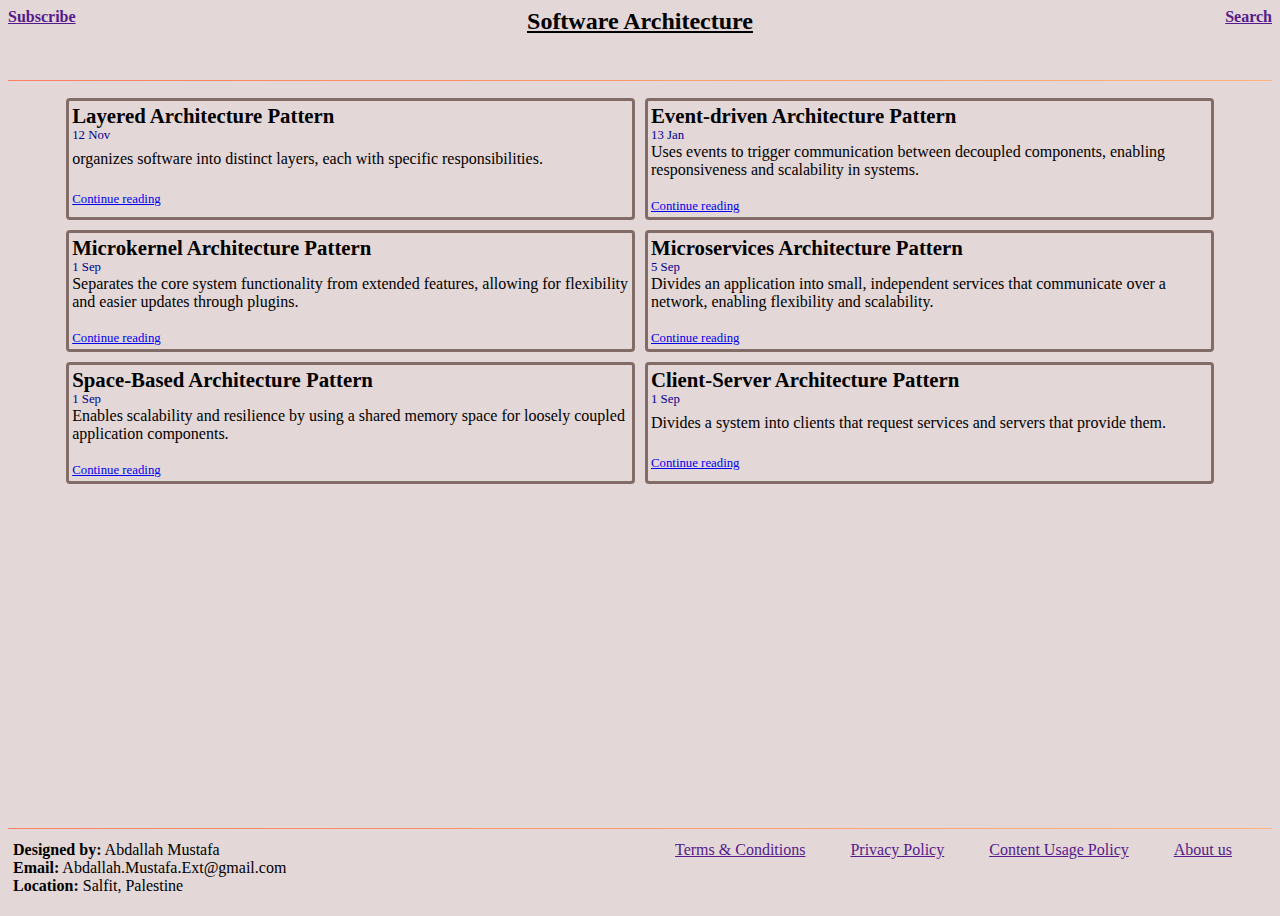
==== index.html @ 1bb42cff "type: feat" ====
<!DOCTYPE html>
<html>
    <head>
        <meta charset="utf-8">
        <title>Software Architecture</title>
        <link rel="stylesheet" href="./static/index-style.css">
        
    </head>
    <body>
        <div class="main-grid">
            <div class="header">
                <div class="header-flex-box">
                    <div class="subscribe-link"><a href=""><b>Subscribe</b></a></div>
                    <div class="title-text"><b>Software Architecture</b></div>
                    <div class="search-icon"><a href=""><b>Search</b></a></div>
                </div>
            </div>
            <div class="line-break-top"></div>
            <div class="content">
                <div class="content-grid">
                    <div class="topic-card">
                        <div class="topic-card-title">Layered Architecture Pattern</div>
                        <div class="topic-card-date">12 Nov</div>
                        <div class="topic-card-description">organizes software into distinct layers, each with specific responsibilities.</div>
                        <div class="topic-card-link"><a href="./subPages/LayeredArch.html">Continue reading</a></div>
                    </div>
                    
                    <div class="topic-card">
                        <div class="topic-card-title">Event-driven Architecture Pattern</div>
                        <div class="topic-card-date">13 Jan</div>
                        <div class="topic-card-description">Uses events to trigger communication between decoupled components, enabling responsiveness and scalability in systems.</div>
                        <div class="topic-card-link"><a href="./subPages/event-drivenArch.html">Continue reading</a></div>
                    </div>

                    <div class="topic-card">
                        <div class="topic-card-title">Microkernel Architecture Pattern</div>
                        <div class="topic-card-date">1 Sep</div>
                        <div class="topic-card-description">Separates the core system functionality from extended features, allowing for flexibility and easier updates through plugins.</div>
                        <div class="topic-card-link"><a href="./subPages/Microkernel.html">Continue reading</a></div>
                    </div>

                    <div class="topic-card">
                        <div class="topic-card-title">Microservices Architecture Pattern</div>
                        <div class="topic-card-date">5 Sep</div>
                        <div class="topic-card-description">Divides an application into small, independent services that communicate over a network, enabling flexibility and scalability.</div>
                        <div class="topic-card-link"><a href="./subPages/microservice.html">Continue reading</a></div>
                    </div>


                    <div class="topic-card">
                        <div class="topic-card-title">Space-Based Architecture Pattern</div>
                        <div class="topic-card-date">1 Sep</div>
                        <div class="topic-card-description">Enables scalability and resilience by using a shared memory space for loosely coupled application components.</div>
                        <div class="topic-card-link"><a href="./subPages/SpaceBasedArch.html">Continue reading</a></div>
                    </div>

                    <div class="topic-card">
                        <div class="topic-card-title">Client-Server Architecture Pattern</div>
                        <div class="topic-card-date">1 Sep</div>
                        <div class="topic-card-description">Divides a system into clients that request services and servers that provide them.</div>
                        <div class="topic-card-link"><a href="./subPages/client-serverArch.html">Continue reading</a></div>
                    </div>

                    


                </div>
            </div>
            <div class="line-break-bottom"></div>
            <div class="footer">
                <div class="footer-main-grid">
                    <div class="footer-contact-info">
                        <div> <b>Designed by:</b> Abdallah Mustafa</div>
                        <div> <b>Email:</b> Abdallah.Mustafa.Ext@gmail.com</div>
                        <div> <b>Location:</b> Salfit, Palestine</div>
                    </div>
                    <div class="footer-box">
                        <div><a href="">Terms & Conditions</a></div>
                        <div><a href="">Privacy Policy</a></div>
                        <div><a href="">Content Usage Policy</a></div>
                        <div><a href="">About us</a></div>
                    </div>

                </div>
            </div>
            
        </div>
    </body>
</html>
---- static/index-style.css ----
@import url("footer.css");
@import url("header.css");
@import url("line-break.css");


body{
    font-size: 16px;
    background-color: rgb(228, 215, 215);
}

.main-grid{
        display:grid;
        grid-template-columns: 100%;
        grid-template-rows: 8vh 2vh 80vh 2vh 8vh;
        grid-template-areas: 
           "hd"
           "br1"
           "main"
           "br2"
           "ft";
        /*border: 2px solid yellow;*/
}


.header{
    grid-area: hd;
}

.content{
    grid-area: main;
}

 /*Content Section*/

.content-grid{
    display:grid;
    grid-template-columns: 45% 45%;
    grid-template-rows: 1fr 1fr 1fr;
    grid-template-areas: 
       "topic-1 topic-2"
       "topic-3 topic-4"
       "topic-5 topic-6";
    /*border: 2px solid red;*/
    gap: 10px;
    justify-content: center;
    padding-bottom: 10px;
}

.topic-card{
    display: flex;
    flex-direction: column;
    align-items: stretch;
    justify-content: space-evenly;
    border: 3px solid #826c68;
    border-radius: 4px;
    padding: 3px;
    
}
.topic-card-title{
    font-size: 1.3em;
    font-weight: bold;
    flex: 1;
}
.topic-card-date{
    color: darkblue;
    font-size: 0.8em;
    flex: 1;
}
.topic-card-description{
    color: rgb(0, 0, 0);
    font-size: 1em;
    flex: 1;
}
.topic-card-link{
    color: rgb(80, 80, 171);
    font-size: 0.8em;
    flex: 1;
   padding-top: 20px;
}




@media(max-width:700px) {
  
    body{
        font-size: 12px;
    }


    .main-grid{
        display:grid;
        grid-template-columns: 100%;
        grid-template-rows: 50px 20px 700px 20px 80px;
        grid-template-areas: 
           "hd"
           "br1"
           "main"
           "br2"
           "ft";
        /*border: 2px solid yellow;*/
     }

.content-grid{
    display:grid;
    grid-template-columns: 90%;
    grid-template-rows: 1fr 1fr 1fr 1fr 1fr 1fr;
    grid-template-areas: 
       "topic-1"
       "topic-2"
       "topic-3"
       "topic-4"
       "topic-5"
       "topic-6";
    /*border: 2px solid red;*/
    gap: 10px;
    justify-content: center;
    padding-bottom: 10px;
}



}
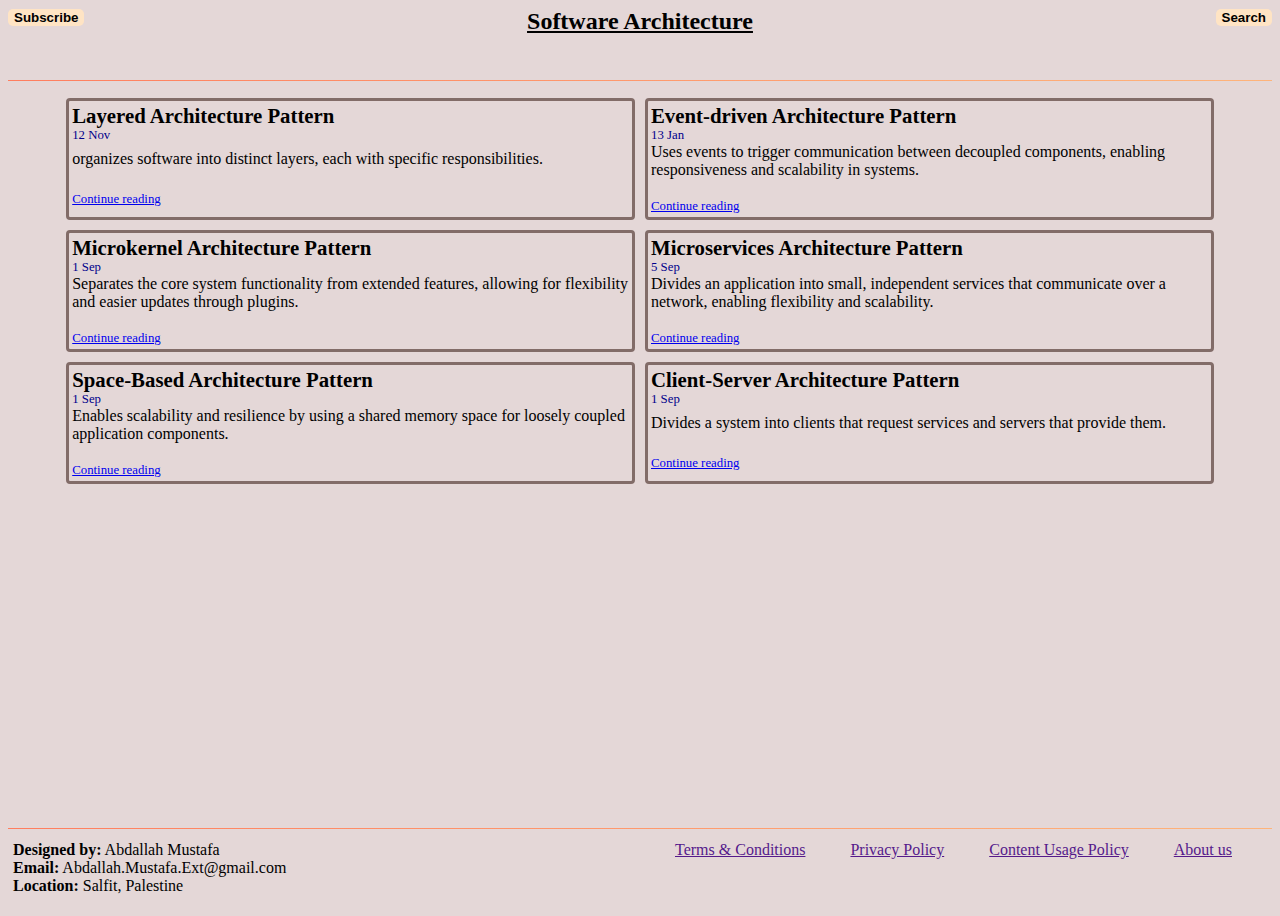
==== commit 80f1b596: "Req16: Replace the anchors in the header." ====
--- a/index.html
+++ b/index.html
@@ -10,9 +10,9 @@
         <div class="main-grid">
             <div class="header">
                 <div class="header-flex-box">
-                    <div class="subscribe-link"><a href=""><b>Subscribe</b></a></div>
+                    <div class="subscribe-link"><button type="button"><b>Subscribe</b></button></div>
                     <div class="title-text"><b>Software Architecture</b></div>
-                    <div class="search-icon"><a href=""><b>Search</b></a></div>
+                    <div class="search-icon"><button type="button"><b>Search</b></button></div>
                 </div>
             </div>
             <div class="line-break-top"></div>
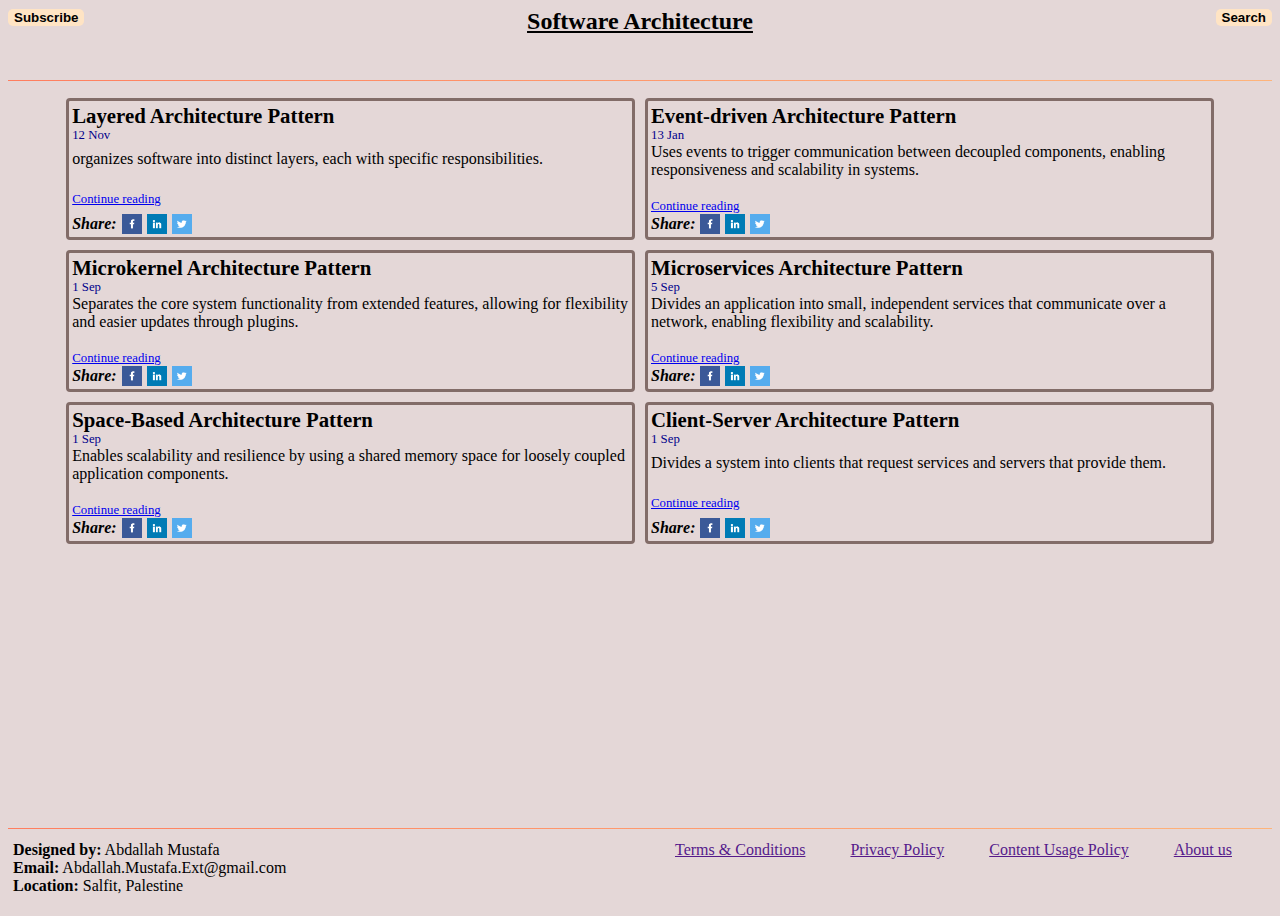
==== commit 81a2311b: "Req17: Adding the ability to share Articles in the social media( Facebook, LinkedIn, Twitter)" ====
--- a/index.html
+++ b/index.html
@@ -23,6 +23,11 @@
                         <div class="topic-card-date">12 Nov</div>
                         <div class="topic-card-description">organizes software into distinct layers, each with specific responsibilities.</div>
                         <div class="topic-card-link"><a href="./subPages/LayeredArch.html">Continue reading</a></div>
+                        <div class="topic-card-share"><em><b>Share:</b></em>
+                            <img src="./images/icons/FaceBook1.png" width="20px" height="20px">
+                            <img src="./images/icons/LinkedIn1.png" width="20px" height="20px">
+                            <img src="./images/icons/Twitter1.png" width="20px" height="20px">
+                        </div>
                     </div>
                     
                     <div class="topic-card">
@@ -30,6 +35,11 @@
                         <div class="topic-card-date">13 Jan</div>
                         <div class="topic-card-description">Uses events to trigger communication between decoupled components, enabling responsiveness and scalability in systems.</div>
                         <div class="topic-card-link"><a href="./subPages/event-drivenArch.html">Continue reading</a></div>
+                        <div class="topic-card-share"><em><b>Share:</b></em>
+                            <img src="./images/icons/FaceBook1.png" width="20px" height="20px">
+                            <img src="./images/icons/LinkedIn1.png" width="20px" height="20px">
+                            <img src="./images/icons/Twitter1.png" width="20px" height="20px">
+                        </div>
                     </div>
 
                     <div class="topic-card">
@@ -37,6 +47,11 @@
                         <div class="topic-card-date">1 Sep</div>
                         <div class="topic-card-description">Separates the core system functionality from extended features, allowing for flexibility and easier updates through plugins.</div>
                         <div class="topic-card-link"><a href="./subPages/Microkernel.html">Continue reading</a></div>
+                        <div class="topic-card-share"><em><b>Share:</b></em>
+                            <img src="./images/icons/FaceBook1.png" width="20px" height="20px">
+                            <img src="./images/icons/LinkedIn1.png" width="20px" height="20px">
+                            <img src="./images/icons/Twitter1.png" width="20px" height="20px">
+                        </div>
                     </div>
 
                     <div class="topic-card">
@@ -44,6 +59,11 @@
                         <div class="topic-card-date">5 Sep</div>
                         <div class="topic-card-description">Divides an application into small, independent services that communicate over a network, enabling flexibility and scalability.</div>
                         <div class="topic-card-link"><a href="./subPages/microservice.html">Continue reading</a></div>
+                        <div class="topic-card-share"><em><b>Share:</b></em>
+                            <img src="./images/icons/FaceBook1.png" width="20px" height="20px">
+                            <img src="./images/icons/LinkedIn1.png" width="20px" height="20px">
+                            <img src="./images/icons/Twitter1.png" width="20px" height="20px">
+                        </div>
                     </div>
 
 
@@ -52,6 +72,11 @@
                         <div class="topic-card-date">1 Sep</div>
                         <div class="topic-card-description">Enables scalability and resilience by using a shared memory space for loosely coupled application components.</div>
                         <div class="topic-card-link"><a href="./subPages/SpaceBasedArch.html">Continue reading</a></div>
+                        <div class="topic-card-share"><em><b>Share:</b></em>
+                            <img src="./images/icons/FaceBook1.png" width="20px" height="20px">
+                            <img src="./images/icons/LinkedIn1.png" width="20px" height="20px">
+                            <img src="./images/icons/Twitter1.png" width="20px" height="20px">
+                        </div>
                     </div>
 
                     <div class="topic-card">
@@ -59,6 +84,11 @@
                         <div class="topic-card-date">1 Sep</div>
                         <div class="topic-card-description">Divides a system into clients that request services and servers that provide them.</div>
                         <div class="topic-card-link"><a href="./subPages/client-serverArch.html">Continue reading</a></div>
+                        <div class="topic-card-share"><em><b>Share:</b></em>
+                            <img src="./images/icons/FaceBook1.png" width="20px" height="20px">
+                            <img src="./images/icons/LinkedIn1.png" width="20px" height="20px">
+                            <img src="./images/icons/Twitter1.png" width="20px" height="20px">
+                        </div>
                     </div>
 
                     
--- a/static/index-style.css
+++ b/static/index-style.css
@@ -56,6 +56,21 @@
     padding: 3px;
     
 }
+
+
+
+.topic-card-share {
+    display: flex;
+    flex-direction: row;
+    align-items: center; /* Center vertically */
+    justify-content:left;
+    gap: 5px;
+}
+.topic-card-share > img:hover{
+    opacity:0.5;
+    cursor: pointer;
+}
+
 .topic-card-title{
     font-size: 1.3em;
     font-weight: bold;
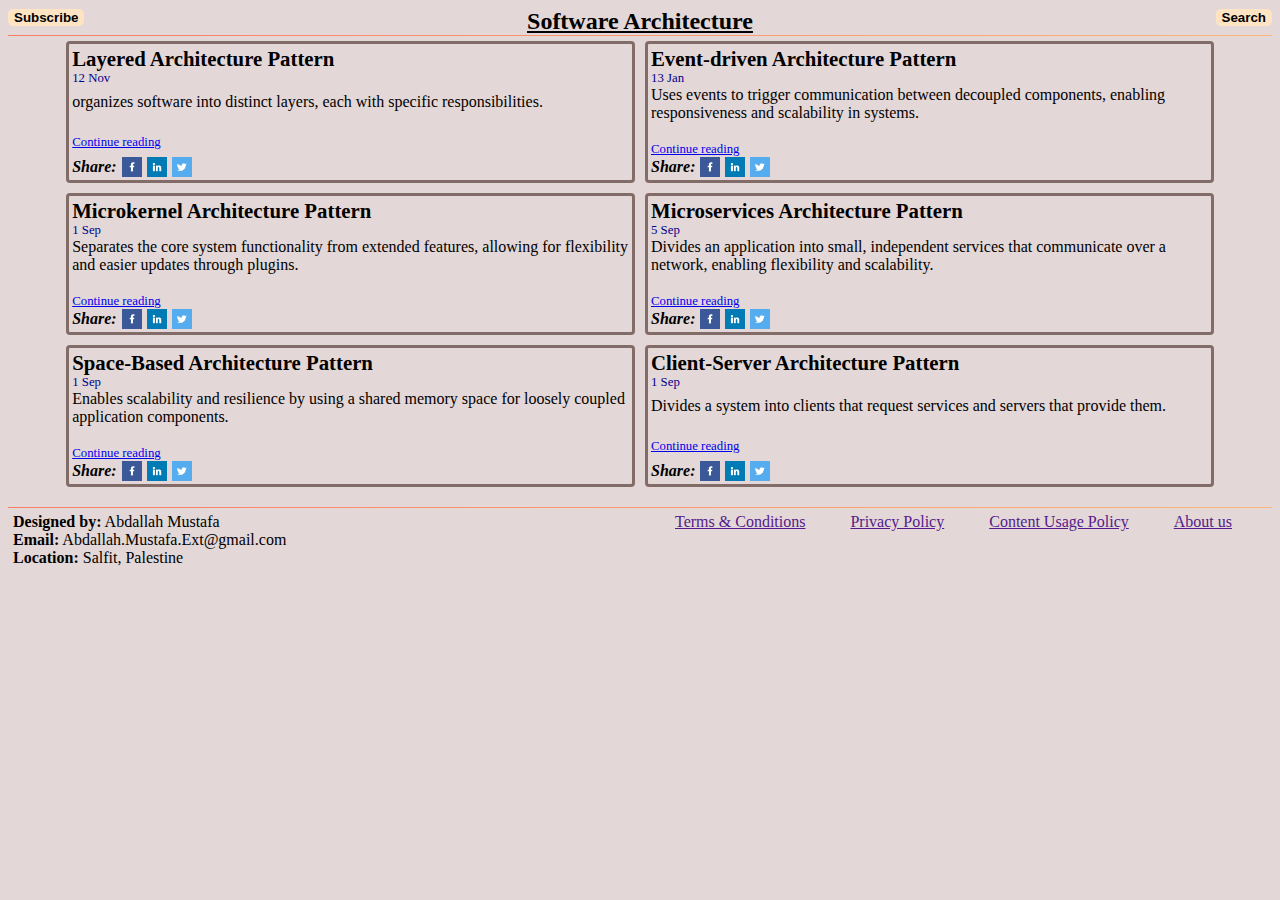
==== commit 7ef2fb0d: "Req20: Fix Responivness for small screen by adding meta tag in header." ====
--- a/index.html
+++ b/index.html
@@ -4,6 +4,7 @@
         <meta charset="utf-8">
         <title>Software Architecture</title>
         <link rel="stylesheet" href="./static/index-style.css">
+        <meta name="viewport" content="width=device-width, initial-scale=1.0">
         
     </head>
     <body>
--- a/static/index-style.css
+++ b/static/index-style.css
@@ -6,12 +6,14 @@
 body{
     font-size: 16px;
     background-color: rgb(228, 215, 215);
+    min-width: 300px;
+    
 }
 
 .main-grid{
         display:grid;
         grid-template-columns: 100%;
-        grid-template-rows: 8vh 2vh 80vh 2vh 8vh;
+        grid-template-rows: 8vh 2vh auto 10x 8px;
         grid-template-areas: 
            "hd"
            "br1"
@@ -106,7 +108,7 @@
     .main-grid{
         display:grid;
         grid-template-columns: 100%;
-        grid-template-rows: 50px 20px 700px 20px 80px;
+        grid-template-rows: 50px 20px auto auto auto;
         grid-template-areas: 
            "hd"
            "br1"
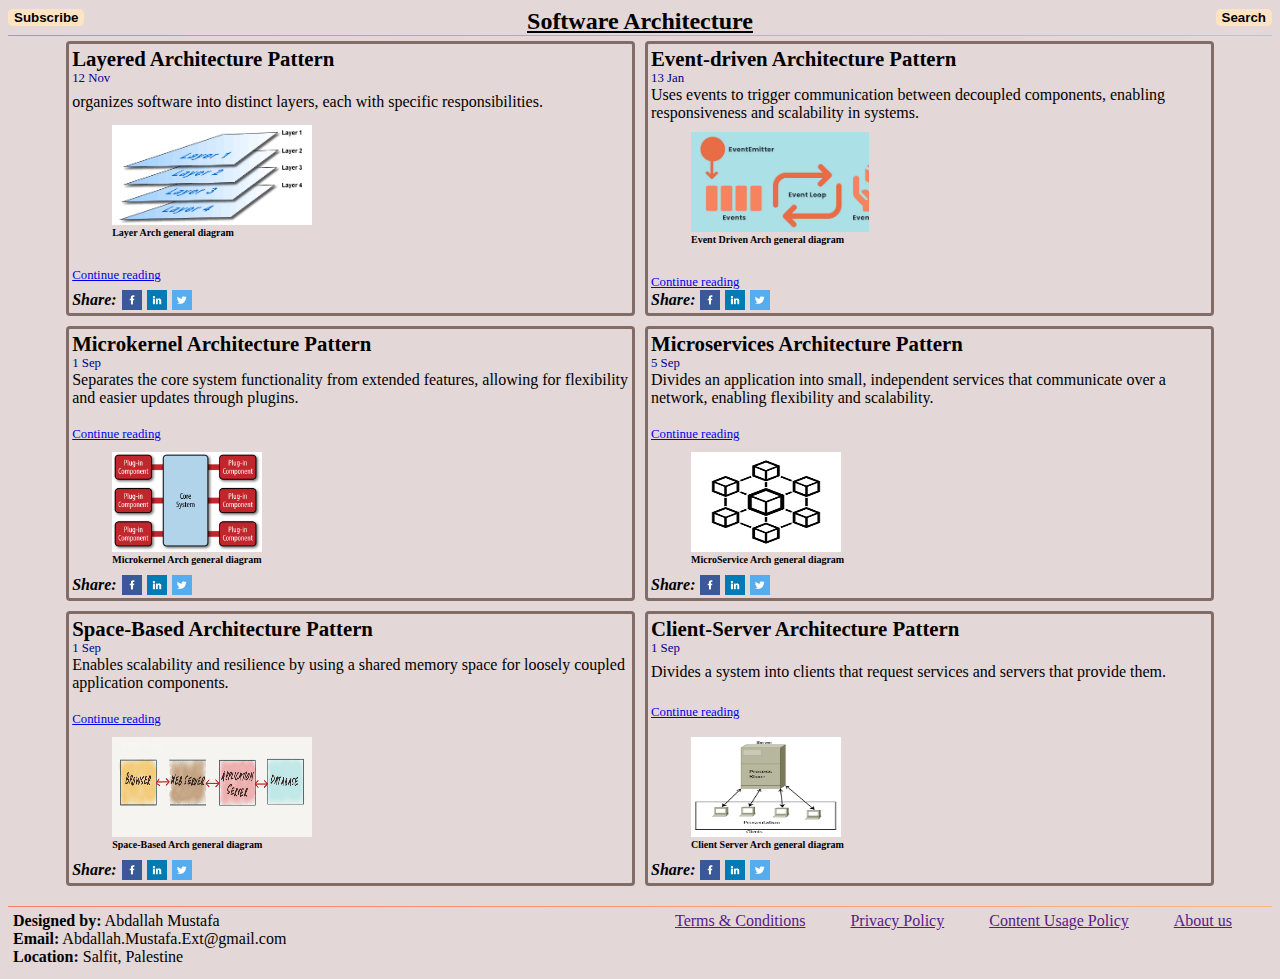
==== commit 2d6a7812: "Req35: Adding Picture for each card in the main page." ====
--- a/index.html
+++ b/index.html
@@ -23,6 +23,10 @@
                         <div class="topic-card-title">Layered Architecture Pattern</div>
                         <div class="topic-card-date">12 Nov</div>
                         <div class="topic-card-description">organizes software into distinct layers, each with specific responsibilities.</div>
+                        <figure class="topic-card-figureCaption">
+                            <img src="./images/icons/layerIcon.gif">
+                            <figcaption>Layer Arch general diagram</figcaption>
+                        </figure>
                         <div class="topic-card-link"><a href="./subPages/LayeredArch.html">Continue reading</a></div>
                         <div class="topic-card-share"><em><b>Share:</b></em>
                             <img src="./images/icons/FaceBook1.png" width="20px" height="20px">
@@ -35,6 +39,10 @@
                         <div class="topic-card-title">Event-driven Architecture Pattern</div>
                         <div class="topic-card-date">13 Jan</div>
                         <div class="topic-card-description">Uses events to trigger communication between decoupled components, enabling responsiveness and scalability in systems.</div>
+                        <figure class="topic-card-figureCaption">
+                            <img src="./images/icons/event_driven_Icon.jpg">
+                            <figcaption>Event Driven Arch general diagram</figcaption>
+                        </figure>
                         <div class="topic-card-link"><a href="./subPages/event-drivenArch.html">Continue reading</a></div>
                         <div class="topic-card-share"><em><b>Share:</b></em>
                             <img src="./images/icons/FaceBook1.png" width="20px" height="20px">
@@ -48,6 +56,11 @@
                         <div class="topic-card-date">1 Sep</div>
                         <div class="topic-card-description">Separates the core system functionality from extended features, allowing for flexibility and easier updates through plugins.</div>
                         <div class="topic-card-link"><a href="./subPages/Microkernel.html">Continue reading</a></div>
+                        <figure class="topic-card-figureCaption">
+                            <img src="./images/icons/microkernal.png">
+                            <figcaption>Microkernel Arch general diagram</figcaption>
+                        </figure>
+        
                         <div class="topic-card-share"><em><b>Share:</b></em>
                             <img src="./images/icons/FaceBook1.png" width="20px" height="20px">
                             <img src="./images/icons/LinkedIn1.png" width="20px" height="20px">
@@ -60,6 +73,11 @@
                         <div class="topic-card-date">5 Sep</div>
                         <div class="topic-card-description">Divides an application into small, independent services that communicate over a network, enabling flexibility and scalability.</div>
                         <div class="topic-card-link"><a href="./subPages/microservice.html">Continue reading</a></div>
+                        <figure class="topic-card-figureCaption">
+                            <img src="./images/icons/microservice.png">
+                            <figcaption>MicroService Arch general diagram</figcaption>
+                        </figure>
+                        
                         <div class="topic-card-share"><em><b>Share:</b></em>
                             <img src="./images/icons/FaceBook1.png" width="20px" height="20px">
                             <img src="./images/icons/LinkedIn1.png" width="20px" height="20px">
@@ -73,6 +91,11 @@
                         <div class="topic-card-date">1 Sep</div>
                         <div class="topic-card-description">Enables scalability and resilience by using a shared memory space for loosely coupled application components.</div>
                         <div class="topic-card-link"><a href="./subPages/SpaceBasedArch.html">Continue reading</a></div>
+                        <figure class="topic-card-figureCaption">
+                            <img src="./images/icons/spacebasedArch.png">
+                            <figcaption>Space-Based Arch general diagram</figcaption>
+                        </figure>
+                        
                         <div class="topic-card-share"><em><b>Share:</b></em>
                             <img src="./images/icons/FaceBook1.png" width="20px" height="20px">
                             <img src="./images/icons/LinkedIn1.png" width="20px" height="20px">
@@ -85,6 +108,11 @@
                         <div class="topic-card-date">1 Sep</div>
                         <div class="topic-card-description">Divides a system into clients that request services and servers that provide them.</div>
                         <div class="topic-card-link"><a href="./subPages/client-serverArch.html">Continue reading</a></div>
+                        <figure class="topic-card-figureCaption">
+                            <img src="./images/icons/clienServer.png">
+                            <figcaption>Client Server Arch general diagram</figcaption>
+                        </figure>
+                        
                         <div class="topic-card-share"><em><b>Share:</b></em>
                             <img src="./images/icons/FaceBook1.png" width="20px" height="20px">
                             <img src="./images/icons/LinkedIn1.png" width="20px" height="20px">
--- a/static/index-style.css
+++ b/static/index-style.css
@@ -6,7 +6,7 @@
 body{
     font-size: 16px;
     background-color: rgb(228, 215, 215);
-    min-width: 300px;
+    min-width: 350px;
     
 }
 
@@ -68,7 +68,20 @@
     justify-content:left;
     gap: 5px;
 }
-.topic-card-share > img:hover{
+
+.topic-card-figureCaption{
+    font-size: 10px;
+    font-weight: bold;
+}
+.topic-card-figureCaption >img{
+    width: auto;
+    height: 100px;
+    max-width: 200px;
+    min-width: 150px;
+}
+
+
+.topic-card-share > figure >img:hover{
     opacity:0.5;
     cursor: pointer;
 }
@@ -101,7 +114,7 @@
 @media(max-width:700px) {
   
     body{
-        font-size: 12px;
+        font-size: 18px;
     }
 
 
@@ -135,6 +148,12 @@
     padding-bottom: 10px;
 }
 
+.topic-card-figureCaption >img{
+    width: auto;
+    height: 150px;
+    max-width: 250px;
+    min-width: 200px;
+}
 
 
 }
